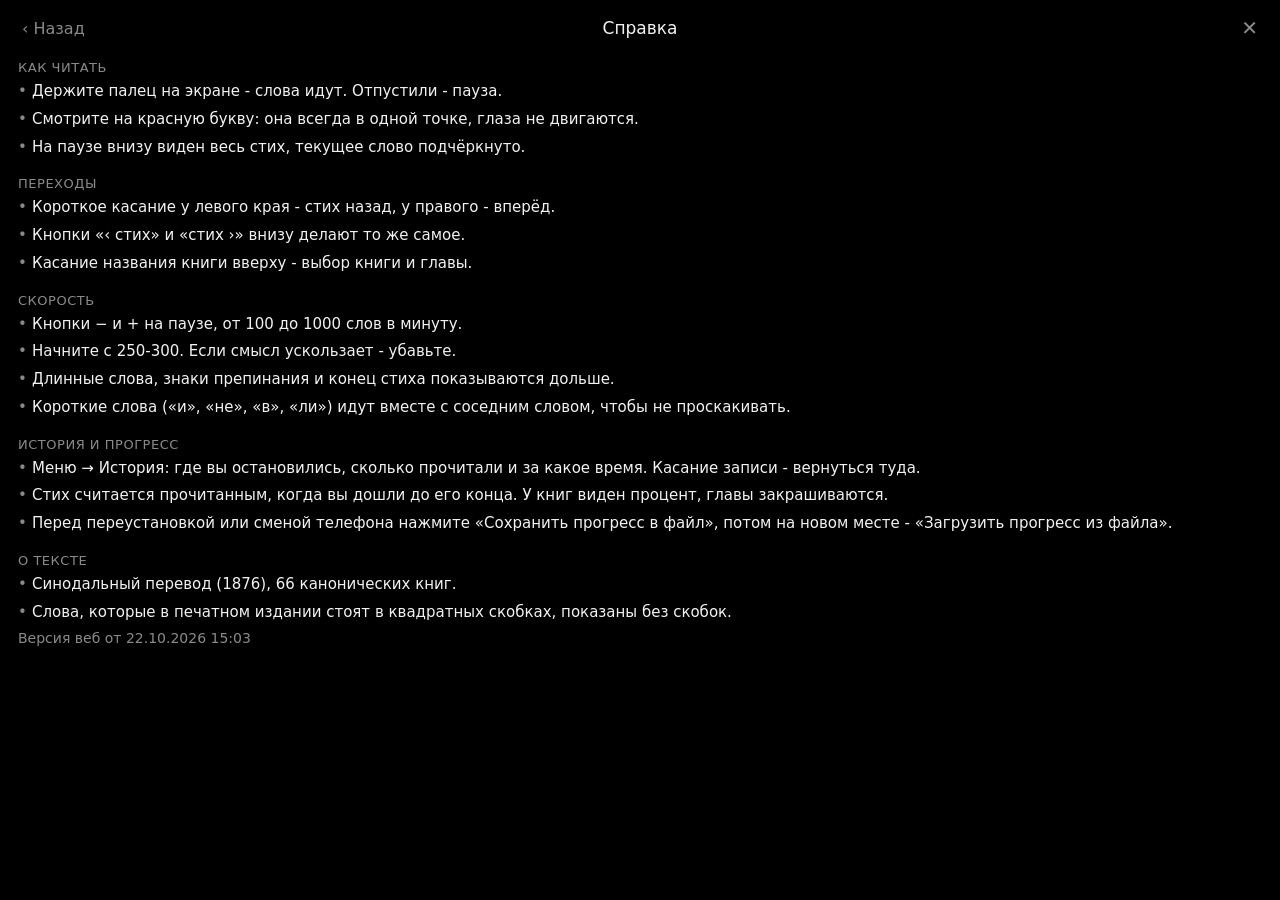
==== index.html @ 6a8bfce0 "Веб-версия от 22.10.2026 15:03 Co-Authored-By: Claude Opus 5.5 <noreply@anthropic.com>" ====
<!doctype html>
<html lang="ru">
<head>
<meta charset="utf-8">
<meta name="viewport" content="width=device-width, initial-scale=1, viewport-fit=cover, user-scalable=no">
<meta name="theme-color" content="#000000">
<meta name="mobile-web-app-capable" content="yes">
<meta name="apple-mobile-web-app-capable" content="yes">
<meta name="apple-mobile-web-app-status-bar-style" content="black">
<meta name="apple-mobile-web-app-title" content="Библия">
<title>Библия: скорочтение</title>
<link rel="manifest" href="manifest.webmanifest">
<link rel="icon" href="icons/icon-192.png">
<link rel="apple-touch-icon" href="icons/icon-180.png">
<link rel="stylesheet" href="style.css">
</head>
<body>
<main id="reader">
  <header id="top">
    <button id="ref" class="ui" type="button"></button>
    <div id="progress"><div id="bar"></div></div>
  </header>

  <section id="stage">
    <div class="guide"></div>
    <div id="word"><span id="wl"></span><span id="wp"></span><span id="wr"></span></div>
    <div class="guide"></div>
  </section>

  <p id="context"></p>
  <p id="hint">Держите палец на экране - слова побегут.<br>Отпустите - пауза.<br>Касание у левого или правого края - стих назад или вперёд.</p>
  <div id="flash"></div>
  <p id="install" hidden>Чтобы установить: «Поделиться» → «На экран Домой». Так приложение работает без интернета и не теряет прогресс.</p>
  <div id="update" class="ui" hidden>
    <p id="update-text"></p>
    <div id="update-buttons">
      <button id="update-go" type="button"></button>
      <button id="update-later" type="button"></button>
    </div>
  </div>

  <footer id="controls" class="ui">
    <button id="prev" type="button" aria-label="Предыдущий стих">‹ стих</button>
    <div id="speed">
      <button id="slower" type="button" aria-label="Медленнее">−</button>
      <span><b id="wpm"></b> сл/мин</span>
      <button id="faster" type="button" aria-label="Быстрее">+</button>
    </div>
    <button id="next" type="button" aria-label="Следующий стих">стих ›</button>
  </footer>
</main>

<div id="menu" class="ui" hidden>
  <div id="menu-head">
    <div id="menu-left">
      <button id="menu-back" type="button" hidden>‹ Книги</button>
      <button id="menu-help" type="button" aria-label="Справка">?</button>
    </div>
    <h2 id="menu-title"></h2>
    <button id="menu-close" type="button" aria-label="Закрыть">✕</button>
  </div>
  <div id="tabs">
    <button type="button" data-tab="nt">Новый Завет</button>
    <button type="button" data-tab="ot">Ветхий Завет</button>
    <button type="button" data-tab="hist">История</button>
  </div>
  <div id="menu-list"></div>
  <input id="import-file" type="file" hidden>
</div>

<script src="bible.js"></script>
<script src="version.js"></script>
<script src="app.js"></script>
</body>
</html>
---- style.css ----
:root {
  --bg: #000;
  --fg: #f2f2f2;
  --dim: #8a8a8a;
  --faint: #2a2a2a;
  --accent: #ff453a;
  --read: #17301f;
  --read-fg: #9fd3aa;
  --fs: 44px;
}

* { box-sizing: border-box; margin: 0; }

html, body {
  height: 100%;
  background: var(--bg);
  color: var(--fg);
  font-family: Roboto, "Segoe UI", system-ui, sans-serif;
  overflow: hidden;
  -webkit-user-select: none;
  user-select: none;
  -webkit-touch-callout: none;
  -webkit-tap-highlight-color: transparent;
}

button {
  font: inherit;
  color: inherit;
  background: none;
  border: 0;
  cursor: pointer;
}

/* --- экран чтения --- */

#reader {
  position: fixed;
  inset: 0;
  display: flex;
  flex-direction: column;
  touch-action: none;
  padding: env(safe-area-inset-top) 16px env(safe-area-inset-bottom);
}

#top {
  padding-top: 14px;
  transition: opacity .25s;
}

#ref {
  display: block;
  margin: 0 auto;
  padding: 6px 12px;
  color: var(--dim);
  font-size: 15px;
  letter-spacing: .02em;
}

#progress {
  height: 2px;
  margin-top: 6px;
  background: var(--faint);
}

#bar {
  height: 100%;
  width: 0;
  background: var(--dim);
}

#stage {
  flex: 1;
  display: flex;
  flex-direction: column;
  justify-content: center;
  gap: 14px;
  min-height: 0;
}

.guide {
  position: relative;
  height: 1px;
  background: var(--faint);
}

.guide::after {
  content: "";
  position: absolute;
  left: 50%;
  width: 2px;
  height: 10px;
  margin-left: -1px;
  background: var(--faint);
}

.guide:first-child::after { top: 0; }
.guide:last-child::after { bottom: 0; }

#word {
  display: grid;
  grid-template-columns: 1fr auto 1fr;
  align-items: center;
  /* высота постоянная: уменьшенные длинные слова не сдвигают строку */
  height: var(--line, 60px);
  font-size: var(--fs);
  line-height: 1.2;
  white-space: pre;
  font-weight: 400;
}

#wl { text-align: right; }
#wp { color: var(--accent); }
#wr { text-align: left; }

#word.heading {
  color: var(--dim);
  font-size: min(var(--fs), 30px);
}

#word.heading #wp { color: inherit; }

#context {
  min-height: 7.5em;
  max-height: 30vh;
  overflow: hidden;
  color: var(--dim);
  font-size: 16px;
  line-height: 1.5;
  transition: opacity .25s;
}

#context sup {
  margin-right: .3em;
  font-size: .7em;
}

#context mark {
  background: none;
  color: var(--fg);
  border-bottom: 1px solid var(--accent);
}

#hint {
  position: absolute;
  left: 16px;
  right: 16px;
  bottom: calc(110px + env(safe-area-inset-bottom));
  text-align: center;
  color: var(--dim);
  font-size: 15px;
  line-height: 1.5;
}

/* подсказка об установке на iPhone (только в Safari, не с экрана Домой) */
#install {
  margin-top: 8px;
  padding: 10px 12px;
  border: 1px solid var(--faint);
  border-radius: 10px;
  color: var(--dim);
  font-size: 13px;
  line-height: 1.4;
  text-align: center;
  transition: opacity .25s;
}

#install[hidden] { display: none; }
body.playing #install { opacity: 0; }

/* предложение обновить Android-приложение (APK не из магазина) */
#update {
  margin-top: 8px;
  padding: 10px 12px;
  border: 1px solid var(--faint);
  border-radius: 10px;
  color: var(--dim);
  font-size: 13px;
  line-height: 1.4;
  text-align: center;
}

#update[hidden],
body.playing #update { display: none; }
#update-text b { color: var(--fg); font-weight: 400; }

#update-buttons {
  display: flex;
  justify-content: center;
  gap: 8px;
  margin-top: 8px;
}

#update-buttons button {
  padding: 6px 14px;
  border-radius: 8px;
  border: 1px solid var(--faint);
}

#update-go { color: var(--fg); }
#update-buttons[hidden] { display: none; }

/* подсветка края при переходе по стиху */
#flash {
  position: absolute;
  top: 0;
  bottom: 0;
  width: 20%;
  opacity: 0;
  pointer-events: none;
}

#flash.left { left: 0; background: linear-gradient(to right, rgba(255, 255, 255, .12), transparent); }
#flash.right { right: 0; background: linear-gradient(to left, rgba(255, 255, 255, .12), transparent); }
#flash.on { animation: flash .35s ease-out; }

@keyframes flash {
  from { opacity: 1; }
  to { opacity: 0; }
}

#controls {
  display: flex;
  align-items: center;
  justify-content: space-between;
  gap: 8px;
  padding: 12px 0 18px;
  transition: opacity .25s;
}

#controls button {
  min-width: 48px;
  min-height: 48px;
  padding: 0 10px;
  color: var(--dim);
  font-size: 16px;
  border-radius: 24px;
}

#controls button:active { background: var(--faint); }

#speed {
  display: flex;
  align-items: center;
  gap: 4px;
  color: var(--dim);
  font-size: 14px;
}

#speed b {
  color: var(--fg);
  font-weight: 500;
  font-size: 18px;
}

#speed button {
  font-size: 26px;
  line-height: 1;
}

body.playing #top,
body.playing #context,
body.playing #controls { opacity: 0; }

body.playing #hint,
body.started #hint,
body.has-context #hint,
body.has-update #hint { display: none; }

/* --- меню книг и глав --- */

#menu {
  position: fixed;
  inset: 0;
  display: flex;
  flex-direction: column;
  background: var(--bg);
  padding: env(safe-area-inset-top) 16px env(safe-area-inset-bottom);
  touch-action: pan-y;
}

#menu[hidden] { display: none; }

#menu-head {
  display: grid;
  grid-template-columns: 90px 1fr 90px;
  align-items: center;
  min-height: 56px;
}

#menu-head h2 {
  text-align: center;
  font-size: 17px;
  font-weight: 500;
}

#menu-back, #menu-close {
  min-height: 48px;
  color: var(--dim);
  font-size: 16px;
}

#menu-back { text-align: left; }
#menu-back[hidden], #menu-help[hidden] { display: none; }

#menu-help {
  width: 36px;
  height: 36px;
  border: 1px solid var(--faint);
  border-radius: 50%;
  color: var(--dim);
  font-size: 17px;
}

/* справка */
.help h3 {
  margin: 18px 2px 6px;
  color: var(--dim);
  font-size: 13px;
  font-weight: 500;
  text-transform: uppercase;
  letter-spacing: .04em;
}

.help h3:first-child { margin-top: 4px; }

.help ul {
  padding: 0;
  list-style: none;
}

.help li {
  position: relative;
  padding-left: 16px;
  margin-bottom: 6px;
  font-size: 15px;
  line-height: 1.45;
}

.help li::before {
  content: "•";
  position: absolute;
  left: 2px;
  color: var(--dim);
}
#menu-close { text-align: right; font-size: 20px; }

#tabs {
  display: flex;
  gap: 8px;
  margin-bottom: 12px;
}

#tabs[hidden] { display: none; }

#tabs button {
  flex: 1;
  min-height: 44px;
  border-radius: 22px;
  color: var(--dim);
  border: 1px solid var(--faint);
}

#tabs button.on {
  color: var(--fg);
  border-color: var(--dim);
}

#menu-list {
  flex: 1;
  overflow-y: auto;
  padding-bottom: 24px;
}

.books {
  display: grid;
  grid-template-columns: 1fr 1fr;
  gap: 6px;
}

.books button {
  min-height: 48px;
  padding: 8px 12px;
  text-align: left;
  border-radius: 10px;
  background: #111;
  font-size: 15px;
}

.chapters {
  display: grid;
  grid-template-columns: repeat(auto-fill, minmax(56px, 1fr));
  gap: 6px;
}

.chapters button {
  min-height: 52px;
  border-radius: 10px;
  background: #111;
  font-size: 17px;
}

.books button.cur,
.chapters button.cur {
  outline: 1px solid var(--accent);
}

/* заливка по доле прочитанного */
.books button,
.chapters button {
  --done: 0%;
  background: linear-gradient(to right, var(--read) var(--done), #111 var(--done));
}

.books button.done,
.chapters button.done { color: var(--read-fg); }

.books button {
  display: flex;
  align-items: center;
  justify-content: space-between;
  gap: 6px;
}

.books small {
  color: var(--dim);
  font-size: 12px;
}

.summary {
  margin: 4px 2px 12px;
  color: var(--dim);
  font-size: 14px;
  line-height: 1.4;
}

/* история и статистика */
.stats {
  display: grid;
  grid-template-columns: 1fr 1fr;
  gap: 6px;
  margin-bottom: 8px;
}

.stat {
  padding: 10px 12px;
  border-radius: 10px;
  background: #111;
}

.stat b {
  display: block;
  font-size: 20px;
  font-weight: 500;
}

.stat span {
  color: var(--dim);
  font-size: 12px;
}

.history h3 {
  margin: 16px 2px 6px;
  color: var(--dim);
  font-size: 13px;
  font-weight: 500;
  text-transform: uppercase;
  letter-spacing: .04em;
}

.history button,
.tools button {
  display: block;
  width: 100%;
  min-height: 52px;
  margin-bottom: 6px;
  padding: 8px 12px;
  border-radius: 10px;
  background: #111;
  text-align: left;
}

.history span {
  display: block;
  font-size: 16px;
}

.history small {
  color: var(--dim);
  font-size: 12px;
}

.tools {
  margin-top: 24px;
}

.tools button {
  text-align: center;
  color: var(--dim);
  border: 1px solid var(--faint);
  background: none;
}

#tabs button {
  padding: 0 6px;
  font-size: 14px;
  white-space: nowrap;
}
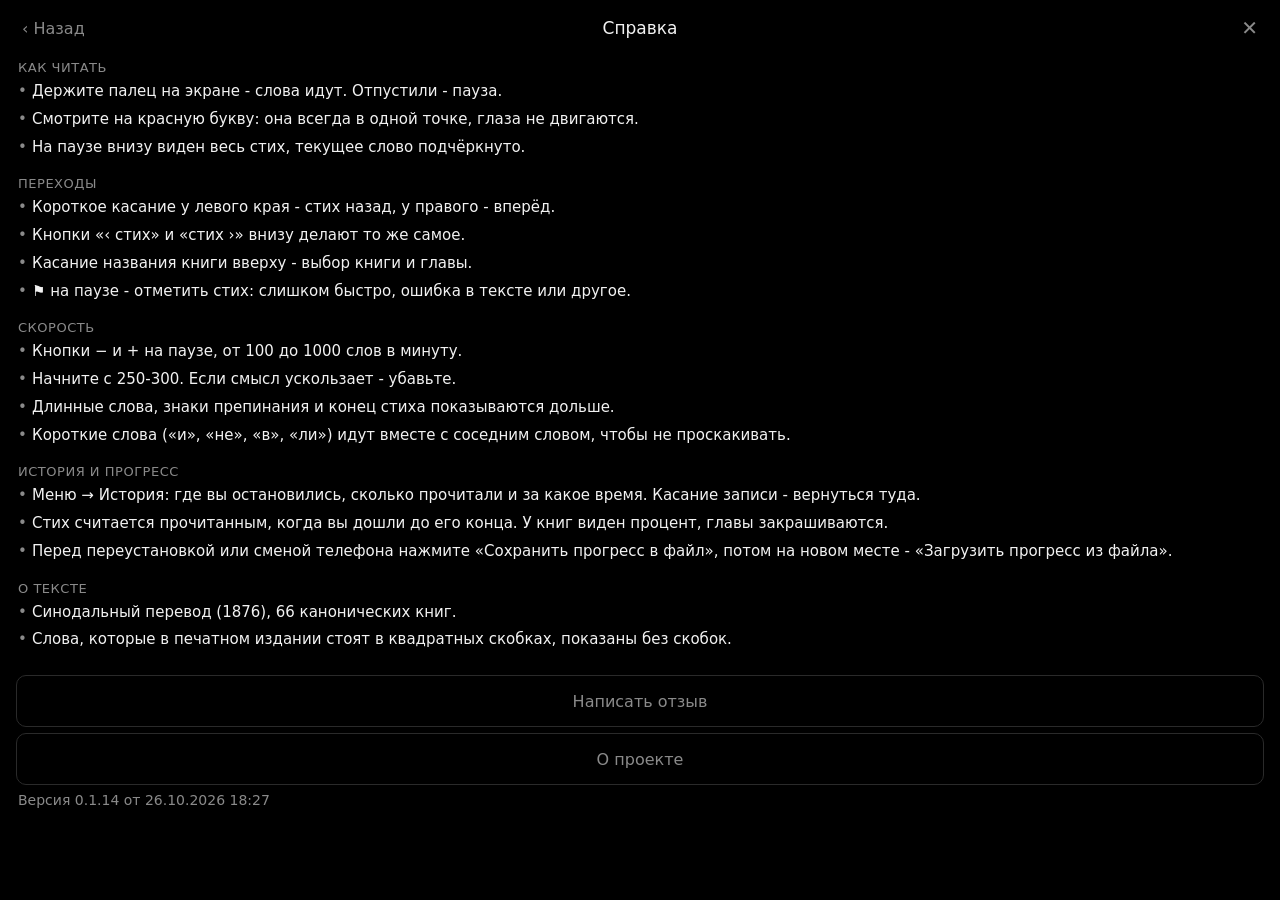
==== commit 0ce019b7: "Версия 0.1.14: Можно отметить стих (⚑ на паузе) и написать отзыв (Справка → «Написать отзыв») - сооб" ====
--- a/index.html
+++ b/index.html
@@ -18,6 +18,7 @@
 <main id="reader">
   <header id="top">
     <button id="ref" class="ui" type="button"></button>
+    <button id="flag" class="ui" type="button" aria-label="Отметить стих">&#x2691;&#xFE0E;</button>
     <div id="progress"><div id="bar"></div></div>
   </header>
 
--- a/style.css
+++ b/style.css
@@ -43,9 +43,23 @@
 }
 
 #top {
+  position: relative;
   padding-top: 14px;
   transition: opacity .25s;
 }
+
+/* отметить стих (на паузе) */
+#flag {
+  position: absolute;
+  top: 8px;
+  right: -8px;
+  width: 44px;
+  height: 44px;
+  color: var(--dim);
+  font-size: 18px;
+}
+
+#flag[hidden] { display: none; }
 
 #ref {
   display: block;
@@ -505,3 +519,98 @@
   font-size: 14px;
   white-space: nowrap;
 }
+
+/* отзыв и отметка стиха */
+.form textarea,
+.form input {
+  display: block;
+  width: 100%;
+  margin-bottom: 10px;
+  padding: 12px;
+  border: 1px solid var(--faint);
+  border-radius: 10px;
+  background: #111;
+  color: var(--fg);
+  font: inherit;
+  font-size: 16px;
+  line-height: 1.4;
+  resize: vertical;
+  -webkit-user-select: text;
+  user-select: text;
+}
+
+.form textarea::placeholder,
+.form input::placeholder { color: var(--dim); }
+
+.form textarea:focus,
+.form input:focus { outline: none; border-color: var(--dim); }
+
+.form .row {
+  display: flex;
+  gap: 8px;
+}
+
+.form .row button,
+.form > button {
+  flex: 1;
+  width: 100%;
+  min-height: 48px;
+  border-radius: 10px;
+  border: 1px solid var(--faint);
+  color: var(--dim);
+}
+
+.form button.primary {
+  border-color: var(--accent);
+  color: var(--fg);
+}
+
+.form button:disabled { opacity: .4; }
+
+.flag-ref {
+  margin: 4px 2px 6px;
+  color: var(--fg);
+  font-size: 17px;
+}
+
+.flag-verse {
+  margin: 0 2px 16px;
+  color: var(--dim);
+  font-size: 15px;
+  line-height: 1.45;
+}
+
+.flag-verse sup {
+  margin-right: .3em;
+  font-size: .7em;
+}
+
+.flag-verse mark {
+  background: none;
+  color: var(--fg);
+  text-decoration: underline var(--accent);
+  text-underline-offset: 3px;
+}
+
+.reasons {
+  display: grid;
+  gap: 6px;
+  margin-bottom: 10px;
+}
+
+.reasons button {
+  min-height: 48px;
+  padding: 8px 12px;
+  border-radius: 10px;
+  background: #111;
+  text-align: left;
+}
+
+.reasons button.on { outline: 1px solid var(--accent); }
+
+.sent {
+  margin: 24px 2px;
+  color: var(--fg);
+  font-size: 17px;
+  text-align: center;
+}
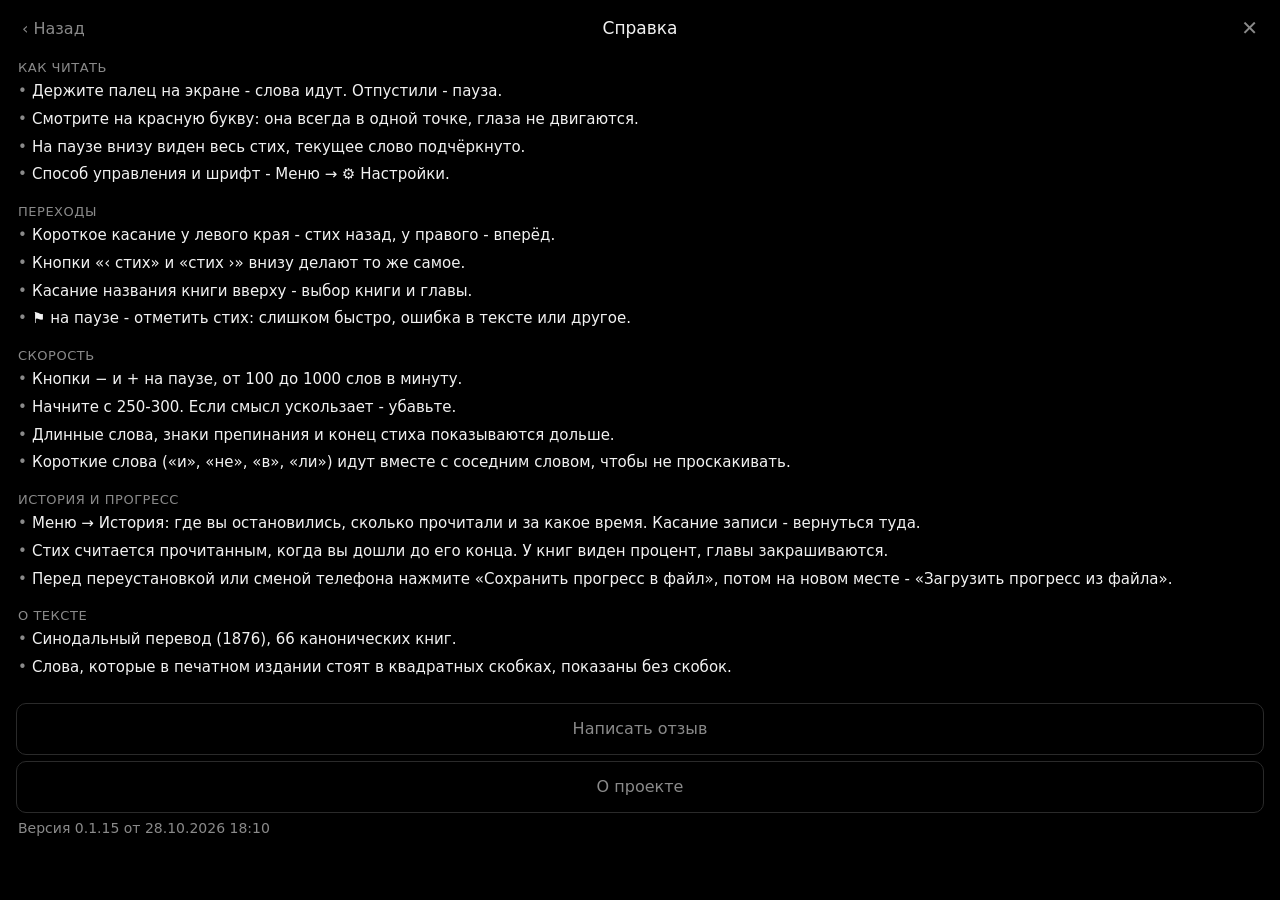
==== commit df8fc9ab: "Версия 0.1.15: Настройки (Меню → ⚙): способ управления - держать палец, касание «старт и стоп» или «" ====
--- a/index.html
+++ b/index.html
@@ -56,6 +56,7 @@
     <div id="menu-left">
       <button id="menu-back" type="button" hidden>‹ Книги</button>
       <button id="menu-help" type="button" aria-label="Справка">?</button>
+      <button id="menu-settings" type="button" aria-label="Настройки">&#x2699;&#xFE0E;</button>
     </div>
     <h2 id="menu-title"></h2>
     <button id="menu-close" type="button" aria-label="Закрыть">✕</button>
--- a/style.css
+++ b/style.css
@@ -1,3 +1,28 @@
+/* шрифты на выбор (Настройки → Шрифт), лицензия OFL - fonts/OFL-*.txt; «Обычный» - системный */
+@font-face {
+  font-family: "Roboto Condensed";
+  src: url(fonts/roboto-condensed-cyrillic.woff2) format("woff2");
+  unicode-range: U+0301, U+0400-045F, U+0490-0491, U+04B0-04B1, U+2116;
+}
+
+@font-face {
+  font-family: "Roboto Condensed";
+  src: url(fonts/roboto-condensed-latin.woff2) format("woff2");
+  unicode-range: U+0000-00FF, U+2000-206F;
+}
+
+@font-face {
+  font-family: Literata;
+  src: url(fonts/literata-cyrillic.woff2) format("woff2");
+  unicode-range: U+0301, U+0400-045F, U+0490-0491, U+04B0-04B1, U+2116;
+}
+
+@font-face {
+  font-family: Literata;
+  src: url(fonts/literata-latin.woff2) format("woff2");
+  unicode-range: U+0000-00FF, U+2000-206F;
+}
+
 :root {
   --bg: #000;
   --fg: #f2f2f2;
@@ -120,6 +145,7 @@
   line-height: 1.2;
   white-space: pre;
   font-weight: 400;
+  font-family: var(--read-font, inherit);
 }
 
 #wl { text-align: right; }
@@ -140,6 +166,7 @@
   color: var(--dim);
   font-size: 16px;
   line-height: 1.5;
+  font-family: var(--read-font, inherit);
   transition: opacity .25s;
 }
 
@@ -314,9 +341,15 @@
 }
 
 #menu-back { text-align: left; }
-#menu-back[hidden], #menu-help[hidden] { display: none; }
-
-#menu-help {
+#menu-back[hidden], #menu-help[hidden], #menu-settings[hidden] { display: none; }
+
+#menu-left {
+  display: flex;
+  align-items: center;
+  gap: 8px;
+}
+
+#menu-help, #menu-settings {
   width: 36px;
   height: 36px;
   border: 1px solid var(--faint);
@@ -608,6 +641,41 @@
 
 .reasons button.on { outline: 1px solid var(--accent); }
 
+/* настройки: управление и шрифт */
+.choices {
+  display: grid;
+  gap: 6px;
+}
+
+.choices button {
+  min-height: 52px;
+  padding: 10px 12px;
+  border-radius: 10px;
+  background: #111;
+  text-align: left;
+}
+
+.choices button.on { outline: 1px solid var(--accent); }
+
+.choices small {
+  display: block;
+  margin-top: 3px;
+  color: var(--dim);
+  font-size: 13px;
+  line-height: 1.4;
+}
+
+.font-sample {
+  display: block;
+  font-size: 30px;
+  line-height: 1.25;
+}
+
+.font-sample i {
+  font-style: normal;
+  color: var(--accent);
+}
+
 .sent {
   margin: 24px 2px;
   color: var(--fg);
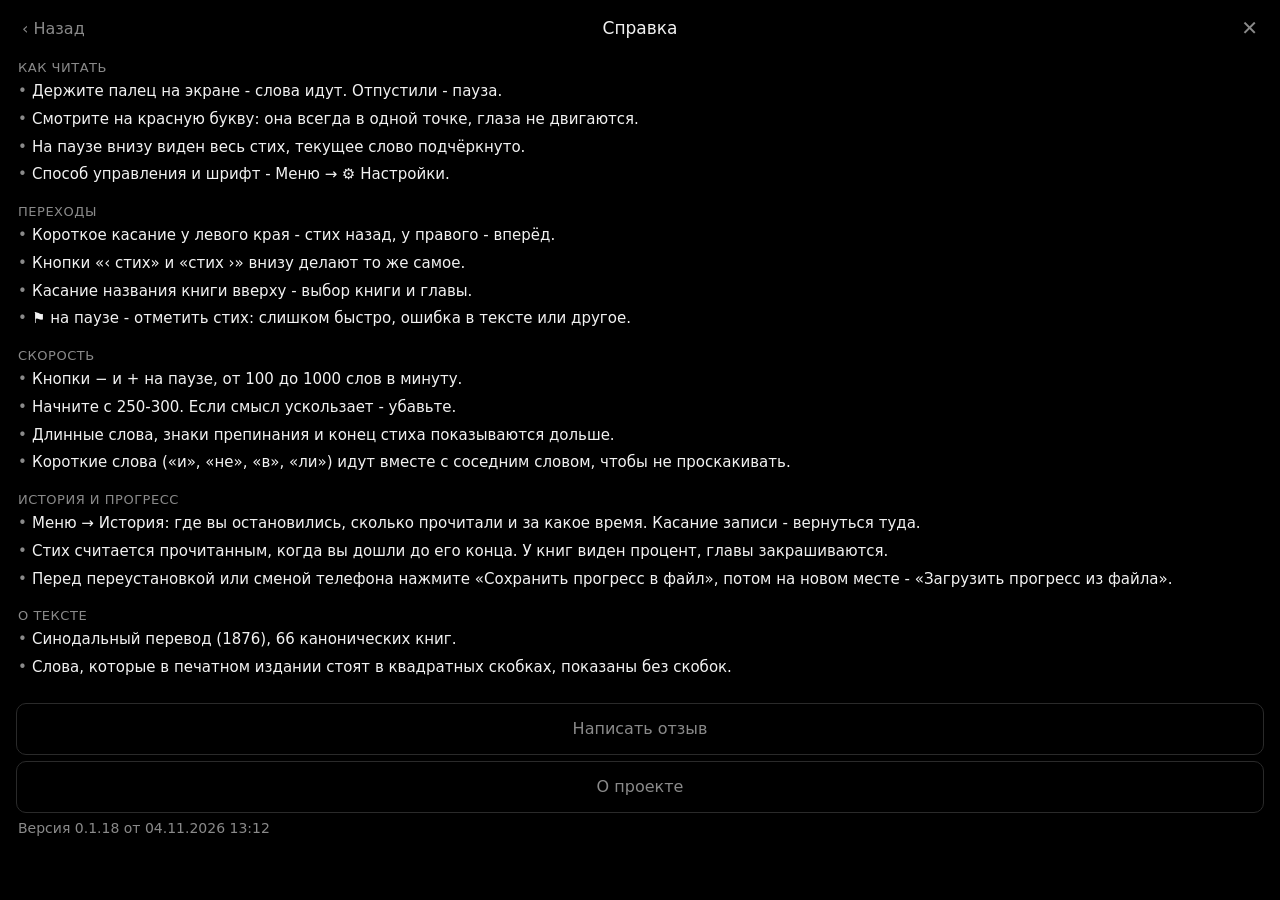
==== commit c7b18f45: "Версия 0.1.18: Новый показ - стихом: стих целиком, сам сменяется или листается касанием у края. Длин" ====
--- a/index.html
+++ b/index.html
@@ -1,77 +1,78 @@
-<!doctype html>
-<html lang="ru">
-<head>
-<meta charset="utf-8">
-<meta name="viewport" content="width=device-width, initial-scale=1, viewport-fit=cover, user-scalable=no">
-<meta name="theme-color" content="#000000">
-<meta name="mobile-web-app-capable" content="yes">
-<meta name="apple-mobile-web-app-capable" content="yes">
-<meta name="apple-mobile-web-app-status-bar-style" content="black">
-<meta name="apple-mobile-web-app-title" content="Библия">
-<title>Библия: скорочтение</title>
-<link rel="manifest" href="manifest.webmanifest">
-<link rel="icon" href="icons/icon-192.png">
-<link rel="apple-touch-icon" href="icons/icon-180.png">
-<link rel="stylesheet" href="style.css">
-</head>
-<body>
-<main id="reader">
-  <header id="top">
-    <button id="ref" class="ui" type="button"></button>
-    <button id="flag" class="ui" type="button" aria-label="Отметить стих">&#x2691;&#xFE0E;</button>
-    <div id="progress"><div id="bar"></div></div>
-  </header>
-
-  <section id="stage">
-    <div class="guide"></div>
-    <div id="word"><span id="wl"></span><span id="wp"></span><span id="wr"></span></div>
-    <div class="guide"></div>
-  </section>
-
-  <p id="context"></p>
-  <p id="hint">Держите палец на экране - слова побегут.<br>Отпустите - пауза.<br>Касание у левого или правого края - стих назад или вперёд.</p>
-  <div id="flash"></div>
-  <p id="install" hidden>Чтобы установить: «Поделиться» → «На экран Домой». Так приложение работает без интернета и не теряет прогресс.</p>
-  <div id="update" class="ui" hidden>
-    <p id="update-text"></p>
-    <div id="update-buttons">
-      <button id="update-go" type="button"></button>
-      <button id="update-later" type="button"></button>
-    </div>
-  </div>
-
-  <footer id="controls" class="ui">
-    <button id="prev" type="button" aria-label="Предыдущий стих">‹ стих</button>
-    <div id="speed">
-      <button id="slower" type="button" aria-label="Медленнее">−</button>
-      <span><b id="wpm"></b> сл/мин</span>
-      <button id="faster" type="button" aria-label="Быстрее">+</button>
-    </div>
-    <button id="next" type="button" aria-label="Следующий стих">стих ›</button>
-  </footer>
-</main>
-
-<div id="menu" class="ui" hidden>
-  <div id="menu-head">
-    <div id="menu-left">
-      <button id="menu-back" type="button" hidden>‹ Книги</button>
-      <button id="menu-help" type="button" aria-label="Справка">?</button>
-      <button id="menu-settings" type="button" aria-label="Настройки">&#x2699;&#xFE0E;</button>
-    </div>
-    <h2 id="menu-title"></h2>
-    <button id="menu-close" type="button" aria-label="Закрыть">✕</button>
-  </div>
-  <div id="tabs">
-    <button type="button" data-tab="nt">Новый Завет</button>
-    <button type="button" data-tab="ot">Ветхий Завет</button>
-    <button type="button" data-tab="hist">История</button>
-  </div>
-  <div id="menu-list"></div>
-  <input id="import-file" type="file" hidden>
-</div>
-
-<script src="bible.js"></script>
-<script src="version.js"></script>
-<script src="app.js"></script>
-</body>
-</html>
+<!doctype html>
+<html lang="ru">
+<head>
+<meta charset="utf-8">
+<meta name="viewport" content="width=device-width, initial-scale=1, viewport-fit=cover, user-scalable=no">
+<meta name="theme-color" content="#000000">
+<meta name="mobile-web-app-capable" content="yes">
+<meta name="apple-mobile-web-app-capable" content="yes">
+<meta name="apple-mobile-web-app-status-bar-style" content="black">
+<meta name="apple-mobile-web-app-title" content="Библия">
+<title>Библия: скорочтение</title>
+<link rel="manifest" href="manifest.webmanifest">
+<link rel="icon" href="icons/icon-192.png">
+<link rel="apple-touch-icon" href="icons/icon-180.png">
+<link rel="stylesheet" href="style.css">
+</head>
+<body>
+<main id="reader">
+  <header id="top">
+    <button id="ref" class="ui" type="button"></button>
+    <button id="flag" class="ui" type="button" aria-label="Отметить стих">&#x2691;&#xFE0E;</button>
+    <div id="progress"><div id="bar"></div></div>
+  </header>
+
+  <section id="stage">
+    <div class="guide"></div>
+    <div id="word"><span id="wl"></span><span id="wp"></span><span id="wr"></span></div>
+    <div class="guide"></div>
+    <div id="verse"><div id="vt"></div></div>
+  </section>
+
+  <p id="context"></p>
+  <p id="hint">Держите палец на экране - слова побегут.<br>Отпустите - пауза.<br>Касание у левого или правого края - стих назад или вперёд.</p>
+  <div id="flash"></div>
+  <p id="install" hidden>Чтобы установить: «Поделиться» → «На экран Домой». Так приложение работает без интернета и не теряет прогресс.</p>
+  <div id="update" class="ui" hidden>
+    <p id="update-text"></p>
+    <div id="update-buttons">
+      <button id="update-go" type="button"></button>
+      <button id="update-later" type="button"></button>
+    </div>
+  </div>
+
+  <footer id="controls" class="ui">
+    <button id="prev" type="button" aria-label="Предыдущий стих">‹ стих</button>
+    <div id="speed">
+      <button id="slower" type="button" aria-label="Медленнее">−</button>
+      <span><b id="wpm"></b> сл/мин</span>
+      <button id="faster" type="button" aria-label="Быстрее">+</button>
+    </div>
+    <button id="next" type="button" aria-label="Следующий стих">стих ›</button>
+  </footer>
+</main>
+
+<div id="menu" class="ui" hidden>
+  <div id="menu-head">
+    <div id="menu-left">
+      <button id="menu-back" type="button" hidden>‹ Книги</button>
+      <button id="menu-help" type="button" aria-label="Справка">?</button>
+      <button id="menu-settings" type="button" aria-label="Настройки">&#x2699;&#xFE0E;</button>
+    </div>
+    <h2 id="menu-title"></h2>
+    <button id="menu-close" type="button" aria-label="Закрыть">✕</button>
+  </div>
+  <div id="tabs">
+    <button type="button" data-tab="nt">Новый Завет</button>
+    <button type="button" data-tab="ot">Ветхий Завет</button>
+    <button type="button" data-tab="hist">История</button>
+  </div>
+  <div id="menu-list"></div>
+  <input id="import-file" type="file" hidden>
+</div>
+
+<script src="bible.js"></script>
+<script src="version.js"></script>
+<script src="app.js"></script>
+</body>
+</html>
--- a/style.css
+++ b/style.css
@@ -1,684 +1,764 @@
-/* шрифты на выбор (Настройки → Шрифт), лицензия OFL - fonts/OFL-*.txt; «Обычный» - системный */
-@font-face {
-  font-family: "Roboto Condensed";
-  src: url(fonts/roboto-condensed-cyrillic.woff2) format("woff2");
-  unicode-range: U+0301, U+0400-045F, U+0490-0491, U+04B0-04B1, U+2116;
-}
-
-@font-face {
-  font-family: "Roboto Condensed";
-  src: url(fonts/roboto-condensed-latin.woff2) format("woff2");
-  unicode-range: U+0000-00FF, U+2000-206F;
-}
-
-@font-face {
-  font-family: Literata;
-  src: url(fonts/literata-cyrillic.woff2) format("woff2");
-  unicode-range: U+0301, U+0400-045F, U+0490-0491, U+04B0-04B1, U+2116;
-}
-
-@font-face {
-  font-family: Literata;
-  src: url(fonts/literata-latin.woff2) format("woff2");
-  unicode-range: U+0000-00FF, U+2000-206F;
-}
-
-:root {
-  --bg: #000;
-  --fg: #f2f2f2;
-  --dim: #8a8a8a;
-  --faint: #2a2a2a;
-  --accent: #ff453a;
-  --read: #17301f;
-  --read-fg: #9fd3aa;
-  --fs: 44px;
-}
-
-* { box-sizing: border-box; margin: 0; }
-
-html, body {
-  height: 100%;
-  background: var(--bg);
-  color: var(--fg);
-  font-family: Roboto, "Segoe UI", system-ui, sans-serif;
-  overflow: hidden;
-  -webkit-user-select: none;
-  user-select: none;
-  -webkit-touch-callout: none;
-  -webkit-tap-highlight-color: transparent;
-}
-
-button {
-  font: inherit;
-  color: inherit;
-  background: none;
-  border: 0;
-  cursor: pointer;
-}
-
-/* --- экран чтения --- */
-
-#reader {
-  position: fixed;
-  inset: 0;
-  display: flex;
-  flex-direction: column;
-  touch-action: none;
-  padding: env(safe-area-inset-top) 16px env(safe-area-inset-bottom);
-}
-
-#top {
-  position: relative;
-  padding-top: 14px;
-  transition: opacity .25s;
-}
-
-/* отметить стих (на паузе) */
-#flag {
-  position: absolute;
-  top: 8px;
-  right: -8px;
-  width: 44px;
-  height: 44px;
-  color: var(--dim);
-  font-size: 18px;
-}
-
-#flag[hidden] { display: none; }
-
-#ref {
-  display: block;
-  margin: 0 auto;
-  padding: 6px 12px;
-  color: var(--dim);
-  font-size: 15px;
-  letter-spacing: .02em;
-}
-
-#progress {
-  height: 2px;
-  margin-top: 6px;
-  background: var(--faint);
-}
-
-#bar {
-  height: 100%;
-  width: 0;
-  background: var(--dim);
-}
-
-#stage {
-  flex: 1;
-  display: flex;
-  flex-direction: column;
-  justify-content: center;
-  gap: 14px;
-  min-height: 0;
-}
-
-.guide {
-  position: relative;
-  height: 1px;
-  background: var(--faint);
-}
-
-.guide::after {
-  content: "";
-  position: absolute;
-  left: 50%;
-  width: 2px;
-  height: 10px;
-  margin-left: -1px;
-  background: var(--faint);
-}
-
-.guide:first-child::after { top: 0; }
-.guide:last-child::after { bottom: 0; }
-
-#word {
-  display: grid;
-  grid-template-columns: 1fr auto 1fr;
-  align-items: center;
-  /* высота постоянная: уменьшенные длинные слова не сдвигают строку */
-  height: var(--line, 60px);
-  font-size: var(--fs);
-  line-height: 1.2;
-  white-space: pre;
-  font-weight: 400;
-  font-family: var(--read-font, inherit);
-}
-
-#wl { text-align: right; }
-#wp { color: var(--accent); }
-#wr { text-align: left; }
-
-#word.heading {
-  color: var(--dim);
-  font-size: min(var(--fs), 30px);
-}
-
-#word.heading #wp { color: inherit; }
-
-#context {
-  min-height: 7.5em;
-  max-height: 30vh;
-  overflow: hidden;
-  color: var(--dim);
-  font-size: 16px;
-  line-height: 1.5;
-  font-family: var(--read-font, inherit);
-  transition: opacity .25s;
-}
-
-#context sup {
-  margin-right: .3em;
-  font-size: .7em;
-}
-
-#context mark {
-  background: none;
-  color: var(--fg);
-  border-bottom: 1px solid var(--accent);
-}
-
-#hint {
-  position: absolute;
-  left: 16px;
-  right: 16px;
-  bottom: calc(110px + env(safe-area-inset-bottom));
-  text-align: center;
-  color: var(--dim);
-  font-size: 15px;
-  line-height: 1.5;
-}
-
-/* подсказка об установке на iPhone (только в Safari, не с экрана Домой) */
-#install {
-  margin-top: 8px;
-  padding: 10px 12px;
-  border: 1px solid var(--faint);
-  border-radius: 10px;
-  color: var(--dim);
-  font-size: 13px;
-  line-height: 1.4;
-  text-align: center;
-  transition: opacity .25s;
-}
-
-#install[hidden] { display: none; }
-body.playing #install { opacity: 0; }
-
-/* предложение обновить Android-приложение (APK не из магазина) */
-#update {
-  margin-top: 8px;
-  padding: 10px 12px;
-  border: 1px solid var(--faint);
-  border-radius: 10px;
-  color: var(--dim);
-  font-size: 13px;
-  line-height: 1.4;
-  text-align: center;
-}
-
-#update[hidden],
-body.playing #update { display: none; }
-#update-text b { color: var(--fg); font-weight: 400; }
-
-#update-buttons {
-  display: flex;
-  justify-content: center;
-  gap: 8px;
-  margin-top: 8px;
-}
-
-#update-buttons button {
-  padding: 6px 14px;
-  border-radius: 8px;
-  border: 1px solid var(--faint);
-}
-
-#update-go { color: var(--fg); }
-#update-buttons[hidden] { display: none; }
-
-/* подсветка края при переходе по стиху */
-#flash {
-  position: absolute;
-  top: 0;
-  bottom: 0;
-  width: 20%;
-  opacity: 0;
-  pointer-events: none;
-}
-
-#flash.left { left: 0; background: linear-gradient(to right, rgba(255, 255, 255, .12), transparent); }
-#flash.right { right: 0; background: linear-gradient(to left, rgba(255, 255, 255, .12), transparent); }
-#flash.on { animation: flash .35s ease-out; }
-
-@keyframes flash {
-  from { opacity: 1; }
-  to { opacity: 0; }
-}
-
-#controls {
-  display: flex;
-  align-items: center;
-  justify-content: space-between;
-  gap: 8px;
-  padding: 12px 0 18px;
-  transition: opacity .25s;
-}
-
-#controls button {
-  min-width: 48px;
-  min-height: 48px;
-  padding: 0 10px;
-  color: var(--dim);
-  font-size: 16px;
-  border-radius: 24px;
-}
-
-#controls button:active { background: var(--faint); }
-
-#speed {
-  display: flex;
-  align-items: center;
-  gap: 4px;
-  color: var(--dim);
-  font-size: 14px;
-}
-
-#speed b {
-  color: var(--fg);
-  font-weight: 500;
-  font-size: 18px;
-}
-
-#speed button {
-  font-size: 26px;
-  line-height: 1;
-}
-
-body.playing #top,
-body.playing #context,
-body.playing #controls { opacity: 0; }
-
-body.playing #hint,
-body.started #hint,
-body.has-context #hint,
-body.has-update #hint { display: none; }
-
-/* --- меню книг и глав --- */
-
-#menu {
-  position: fixed;
-  inset: 0;
-  display: flex;
-  flex-direction: column;
-  background: var(--bg);
-  padding: env(safe-area-inset-top) 16px env(safe-area-inset-bottom);
-  touch-action: pan-y;
-}
-
-#menu[hidden] { display: none; }
-
-#menu-head {
-  display: grid;
-  grid-template-columns: 90px 1fr 90px;
-  align-items: center;
-  min-height: 56px;
-}
-
-#menu-head h2 {
-  text-align: center;
-  font-size: 17px;
-  font-weight: 500;
-}
-
-#menu-back, #menu-close {
-  min-height: 48px;
-  color: var(--dim);
-  font-size: 16px;
-}
-
-#menu-back { text-align: left; }
-#menu-back[hidden], #menu-help[hidden], #menu-settings[hidden] { display: none; }
-
-#menu-left {
-  display: flex;
-  align-items: center;
-  gap: 8px;
-}
-
-#menu-help, #menu-settings {
-  width: 36px;
-  height: 36px;
-  border: 1px solid var(--faint);
-  border-radius: 50%;
-  color: var(--dim);
-  font-size: 17px;
-}
-
-/* справка */
-.help h3 {
-  margin: 18px 2px 6px;
-  color: var(--dim);
-  font-size: 13px;
-  font-weight: 500;
-  text-transform: uppercase;
-  letter-spacing: .04em;
-}
-
-.help h3:first-child { margin-top: 4px; }
-
-.help ul {
-  padding: 0;
-  list-style: none;
-}
-
-.help li {
-  position: relative;
-  padding-left: 16px;
-  margin-bottom: 6px;
-  font-size: 15px;
-  line-height: 1.45;
-}
-
-.help li::before {
-  content: "•";
-  position: absolute;
-  left: 2px;
-  color: var(--dim);
-}
-#menu-close { text-align: right; font-size: 20px; }
-
-#tabs {
-  display: flex;
-  gap: 8px;
-  margin-bottom: 12px;
-}
-
-#tabs[hidden] { display: none; }
-
-#tabs button {
-  flex: 1;
-  min-height: 44px;
-  border-radius: 22px;
-  color: var(--dim);
-  border: 1px solid var(--faint);
-}
-
-#tabs button.on {
-  color: var(--fg);
-  border-color: var(--dim);
-}
-
-#menu-list {
-  flex: 1;
-  overflow-y: auto;
-  padding-bottom: 24px;
-}
-
-.books {
-  display: grid;
-  grid-template-columns: 1fr 1fr;
-  gap: 6px;
-}
-
-.books button {
-  min-height: 48px;
-  padding: 8px 12px;
-  text-align: left;
-  border-radius: 10px;
-  background: #111;
-  font-size: 15px;
-}
-
-.chapters {
-  display: grid;
-  grid-template-columns: repeat(auto-fill, minmax(56px, 1fr));
-  gap: 6px;
-}
-
-.chapters button {
-  min-height: 52px;
-  border-radius: 10px;
-  background: #111;
-  font-size: 17px;
-}
-
-.books button.cur,
-.chapters button.cur {
-  outline: 1px solid var(--accent);
-}
-
-/* заливка по доле прочитанного */
-.books button,
-.chapters button {
-  --done: 0%;
-  background: linear-gradient(to right, var(--read) var(--done), #111 var(--done));
-}
-
-.books button.done,
-.chapters button.done { color: var(--read-fg); }
-
-.books button {
-  display: flex;
-  align-items: center;
-  justify-content: space-between;
-  gap: 6px;
-}
-
-.books small {
-  color: var(--dim);
-  font-size: 12px;
-}
-
-.summary {
-  margin: 4px 2px 12px;
-  color: var(--dim);
-  font-size: 14px;
-  line-height: 1.4;
-}
-
-/* история и статистика */
-.stats {
-  display: grid;
-  grid-template-columns: 1fr 1fr;
-  gap: 6px;
-  margin-bottom: 8px;
-}
-
-.stat {
-  padding: 10px 12px;
-  border-radius: 10px;
-  background: #111;
-}
-
-.stat b {
-  display: block;
-  font-size: 20px;
-  font-weight: 500;
-}
-
-.stat span {
-  color: var(--dim);
-  font-size: 12px;
-}
-
-.history h3 {
-  margin: 16px 2px 6px;
-  color: var(--dim);
-  font-size: 13px;
-  font-weight: 500;
-  text-transform: uppercase;
-  letter-spacing: .04em;
-}
-
-.history button,
-.tools button {
-  display: block;
-  width: 100%;
-  min-height: 52px;
-  margin-bottom: 6px;
-  padding: 8px 12px;
-  border-radius: 10px;
-  background: #111;
-  text-align: left;
-}
-
-.history span {
-  display: block;
-  font-size: 16px;
-}
-
-.history small {
-  color: var(--dim);
-  font-size: 12px;
-}
-
-.tools {
-  margin-top: 24px;
-}
-
-.tools button {
-  text-align: center;
-  color: var(--dim);
-  border: 1px solid var(--faint);
-  background: none;
-}
-
-#tabs button {
-  padding: 0 6px;
-  font-size: 14px;
-  white-space: nowrap;
-}
-
-/* отзыв и отметка стиха */
-.form textarea,
-.form input {
-  display: block;
-  width: 100%;
-  margin-bottom: 10px;
-  padding: 12px;
-  border: 1px solid var(--faint);
-  border-radius: 10px;
-  background: #111;
-  color: var(--fg);
-  font: inherit;
-  font-size: 16px;
-  line-height: 1.4;
-  resize: vertical;
-  -webkit-user-select: text;
-  user-select: text;
-}
-
-.form textarea::placeholder,
-.form input::placeholder { color: var(--dim); }
-
-.form textarea:focus,
-.form input:focus { outline: none; border-color: var(--dim); }
-
-.form .row {
-  display: flex;
-  gap: 8px;
-}
-
-.form .row button,
-.form > button {
-  flex: 1;
-  width: 100%;
-  min-height: 48px;
-  border-radius: 10px;
-  border: 1px solid var(--faint);
-  color: var(--dim);
-}
-
-.form button.primary {
-  border-color: var(--accent);
-  color: var(--fg);
-}
-
-.form button:disabled { opacity: .4; }
-
-.flag-ref {
-  margin: 4px 2px 6px;
-  color: var(--fg);
-  font-size: 17px;
-}
-
-.flag-verse {
-  margin: 0 2px 16px;
-  color: var(--dim);
-  font-size: 15px;
-  line-height: 1.45;
-}
-
-.flag-verse sup {
-  margin-right: .3em;
-  font-size: .7em;
-}
-
-.flag-verse mark {
-  background: none;
-  color: var(--fg);
-  text-decoration: underline var(--accent);
-  text-underline-offset: 3px;
-}
-
-.reasons {
-  display: grid;
-  gap: 6px;
-  margin-bottom: 10px;
-}
-
-.reasons button {
-  min-height: 48px;
-  padding: 8px 12px;
-  border-radius: 10px;
-  background: #111;
-  text-align: left;
-}
-
-.reasons button.on { outline: 1px solid var(--accent); }
-
-/* настройки: управление и шрифт */
-.choices {
-  display: grid;
-  gap: 6px;
-}
-
-.choices button {
-  min-height: 52px;
-  padding: 10px 12px;
-  border-radius: 10px;
-  background: #111;
-  text-align: left;
-}
-
-.choices button.on { outline: 1px solid var(--accent); }
-
-.choices small {
-  display: block;
-  margin-top: 3px;
-  color: var(--dim);
-  font-size: 13px;
-  line-height: 1.4;
-}
-
-.font-sample {
-  display: block;
-  font-size: 30px;
-  line-height: 1.25;
-}
-
-.font-sample i {
-  font-style: normal;
-  color: var(--accent);
-}
-
-.sent {
-  margin: 24px 2px;
-  color: var(--fg);
-  font-size: 17px;
-  text-align: center;
-}
+/* шрифты на выбор (Настройки → Шрифт), лицензия OFL - fonts/OFL-*.txt; «Обычный» - системный */
+@font-face {
+  font-family: "Roboto Condensed";
+  src: url(fonts/roboto-condensed-cyrillic.woff2) format("woff2");
+  unicode-range: U+0301, U+0400-045F, U+0490-0491, U+04B0-04B1, U+2116;
+}
+
+@font-face {
+  font-family: "Roboto Condensed";
+  src: url(fonts/roboto-condensed-latin.woff2) format("woff2");
+  unicode-range: U+0000-00FF, U+2000-206F;
+}
+
+@font-face {
+  font-family: Literata;
+  src: url(fonts/literata-cyrillic.woff2) format("woff2");
+  unicode-range: U+0301, U+0400-045F, U+0490-0491, U+04B0-04B1, U+2116;
+}
+
+@font-face {
+  font-family: Literata;
+  src: url(fonts/literata-latin.woff2) format("woff2");
+  unicode-range: U+0000-00FF, U+2000-206F;
+}
+
+:root {
+  --bg: #000;
+  --fg: #f2f2f2;
+  --dim: #8a8a8a;
+  --faint: #2a2a2a;
+  --accent: #ff453a;
+  --read: #17301f;
+  --read-fg: #9fd3aa;
+  --fs: 44px;
+}
+
+* { box-sizing: border-box; margin: 0; }
+
+html, body {
+  height: 100%;
+  background: var(--bg);
+  color: var(--fg);
+  font-family: Roboto, "Segoe UI", system-ui, sans-serif;
+  overflow: hidden;
+  -webkit-user-select: none;
+  user-select: none;
+  -webkit-touch-callout: none;
+  -webkit-tap-highlight-color: transparent;
+}
+
+button {
+  font: inherit;
+  color: inherit;
+  background: none;
+  border: 0;
+  cursor: pointer;
+}
+
+/* --- экран чтения --- */
+
+#reader {
+  position: fixed;
+  inset: 0;
+  display: flex;
+  flex-direction: column;
+  touch-action: none;
+  padding: env(safe-area-inset-top) 16px env(safe-area-inset-bottom);
+}
+
+#top {
+  position: relative;
+  padding-top: 14px;
+  transition: opacity .25s;
+}
+
+/* отметить стих (на паузе) */
+#flag {
+  position: absolute;
+  top: 8px;
+  right: -8px;
+  width: 44px;
+  height: 44px;
+  color: var(--dim);
+  font-size: 18px;
+}
+
+#flag[hidden] { display: none; }
+
+#ref {
+  display: block;
+  margin: 0 auto;
+  padding: 6px 12px;
+  color: var(--dim);
+  font-size: 15px;
+  letter-spacing: .02em;
+}
+
+#progress {
+  height: 2px;
+  margin-top: 6px;
+  background: var(--faint);
+}
+
+#bar {
+  height: 100%;
+  width: 0;
+  background: var(--dim);
+}
+
+#stage {
+  flex: 1;
+  display: flex;
+  flex-direction: column;
+  justify-content: center;
+  gap: 14px;
+  min-height: 0;
+}
+
+.guide {
+  position: relative;
+  height: 1px;
+  background: var(--faint);
+}
+
+.guide::after {
+  content: "";
+  position: absolute;
+  left: 50%;
+  width: 2px;
+  height: 10px;
+  margin-left: -1px;
+  background: var(--faint);
+}
+
+.guide:first-child::after { top: 0; }
+.guide:last-child::after { bottom: 0; }
+
+#word {
+  display: grid;
+  grid-template-columns: 1fr auto 1fr;
+  align-items: center;
+  /* высота постоянная: уменьшенные длинные слова не сдвигают строку */
+  height: var(--line, 60px);
+  font-size: var(--fs);
+  line-height: 1.2;
+  white-space: pre;
+  font-weight: 400;
+  font-family: var(--read-font, inherit);
+}
+
+#wl { text-align: right; }
+#wp { color: var(--accent); }
+#wr { text-align: left; }
+
+#word.heading {
+  color: var(--dim);
+  font-size: min(var(--fs), 30px);
+}
+
+#word.heading #wp { color: inherit; }
+
+/* показ стихом (Настройки → Показ): стих целиком вместо слова; деление длинных стихов меряется по #vt */
+#verse {
+  display: none;
+  flex: 1;
+  min-height: 0;
+  overflow: hidden;
+  align-items: center;
+}
+
+body.verse-view #verse { display: flex; }
+body.verse-view #stage > :not(#verse) { display: none; }
+body.verse-view #context { display: none; }
+
+#vt {
+  width: 100%;
+  color: var(--fg);
+  font-size: 22px;
+  line-height: 1.5;
+  font-family: var(--read-font, inherit);
+  hyphens: auto;
+  -webkit-hyphens: auto;
+  overflow-wrap: break-word;
+}
+
+#vt sup {
+  margin-right: .3em;
+  color: var(--dim);
+  font-size: .6em;
+}
+
+#verse.heading #vt {
+  color: var(--dim);
+  text-align: center;
+  white-space: pre;
+  font-size: 30px;
+}
+
+#verse.heading #vt sup { display: none; }
+
+/* ручной показ: скорости нет - слова сами не идут */
+body.manual #speed { display: none; }
+
+#context {
+  min-height: 7.5em;
+  max-height: 30vh;
+  overflow: hidden;
+  color: var(--dim);
+  font-size: 16px;
+  line-height: 1.5;
+  font-family: var(--read-font, inherit);
+  transition: opacity .25s;
+}
+
+#context sup {
+  margin-right: .3em;
+  font-size: .7em;
+}
+
+#context mark {
+  background: none;
+  color: var(--fg);
+  border-bottom: 1px solid var(--accent);
+}
+
+#hint {
+  position: absolute;
+  left: 16px;
+  right: 16px;
+  bottom: calc(110px + env(safe-area-inset-bottom));
+  text-align: center;
+  color: var(--dim);
+  font-size: 15px;
+  line-height: 1.5;
+}
+
+/* подсказка об установке на iPhone (только в Safari, не с экрана Домой) */
+#install {
+  margin-top: 8px;
+  padding: 10px 12px;
+  border: 1px solid var(--faint);
+  border-radius: 10px;
+  color: var(--dim);
+  font-size: 13px;
+  line-height: 1.4;
+  text-align: center;
+  transition: opacity .25s;
+}
+
+#install[hidden] { display: none; }
+body.playing #install { opacity: 0; }
+
+/* предложение обновить Android-приложение (APK не из магазина) */
+#update {
+  margin-top: 8px;
+  padding: 10px 12px;
+  border: 1px solid var(--faint);
+  border-radius: 10px;
+  color: var(--dim);
+  font-size: 13px;
+  line-height: 1.4;
+  text-align: center;
+}
+
+#update[hidden],
+body.playing #update { display: none; }
+#update-text b { color: var(--fg); font-weight: 400; }
+
+#update-buttons {
+  display: flex;
+  justify-content: center;
+  gap: 8px;
+  margin-top: 8px;
+}
+
+#update-buttons button {
+  padding: 6px 14px;
+  border-radius: 8px;
+  border: 1px solid var(--faint);
+}
+
+#update-go { color: var(--fg); }
+#update-buttons[hidden] { display: none; }
+
+/* подсветка края при переходе по стиху */
+#flash {
+  position: absolute;
+  top: 0;
+  bottom: 0;
+  width: 20%;
+  opacity: 0;
+  pointer-events: none;
+}
+
+#flash.left { left: 0; background: linear-gradient(to right, rgba(255, 255, 255, .12), transparent); }
+#flash.right { right: 0; background: linear-gradient(to left, rgba(255, 255, 255, .12), transparent); }
+#flash.on { animation: flash .35s ease-out; }
+
+@keyframes flash {
+  from { opacity: 1; }
+  to { opacity: 0; }
+}
+
+#controls {
+  display: flex;
+  align-items: center;
+  justify-content: space-between;
+  gap: 8px;
+  padding: 12px 0 18px;
+  transition: opacity .25s;
+}
+
+#controls button {
+  min-width: 48px;
+  min-height: 48px;
+  padding: 0 10px;
+  color: var(--dim);
+  font-size: 16px;
+  border-radius: 24px;
+}
+
+#controls button:active { background: var(--faint); }
+
+#speed {
+  display: flex;
+  align-items: center;
+  gap: 4px;
+  color: var(--dim);
+  font-size: 14px;
+}
+
+#speed b {
+  color: var(--fg);
+  font-weight: 500;
+  font-size: 18px;
+}
+
+#speed button {
+  font-size: 26px;
+  line-height: 1;
+}
+
+body.playing #top,
+body.playing #context,
+body.playing #controls { opacity: 0; }
+
+body.playing #hint,
+body.started #hint,
+body.has-context #hint,
+body.has-update #hint { display: none; }
+
+/* --- меню книг и глав --- */
+
+#menu {
+  position: fixed;
+  inset: 0;
+  display: flex;
+  flex-direction: column;
+  background: var(--bg);
+  padding: env(safe-area-inset-top) 16px env(safe-area-inset-bottom);
+  touch-action: pan-y;
+}
+
+#menu[hidden] { display: none; }
+
+#menu-head {
+  display: grid;
+  grid-template-columns: 90px 1fr 90px;
+  align-items: center;
+  min-height: 56px;
+}
+
+#menu-head h2 {
+  text-align: center;
+  font-size: 17px;
+  font-weight: 500;
+}
+
+#menu-back, #menu-close {
+  min-height: 48px;
+  color: var(--dim);
+  font-size: 16px;
+}
+
+#menu-back { text-align: left; }
+#menu-back[hidden], #menu-help[hidden], #menu-settings[hidden] { display: none; }
+
+#menu-left {
+  display: flex;
+  align-items: center;
+  gap: 8px;
+}
+
+#menu-help, #menu-settings {
+  width: 36px;
+  height: 36px;
+  border: 1px solid var(--faint);
+  border-radius: 50%;
+  color: var(--dim);
+  font-size: 17px;
+}
+
+/* справка */
+.help h3 {
+  margin: 18px 2px 6px;
+  color: var(--dim);
+  font-size: 13px;
+  font-weight: 500;
+  text-transform: uppercase;
+  letter-spacing: .04em;
+}
+
+.help h3:first-child { margin-top: 4px; }
+
+.help ul {
+  padding: 0;
+  list-style: none;
+}
+
+.help li {
+  position: relative;
+  padding-left: 16px;
+  margin-bottom: 6px;
+  font-size: 15px;
+  line-height: 1.45;
+}
+
+.help li::before {
+  content: "•";
+  position: absolute;
+  left: 2px;
+  color: var(--dim);
+}
+#menu-close { text-align: right; font-size: 20px; }
+
+#tabs {
+  display: flex;
+  gap: 8px;
+  margin-bottom: 12px;
+}
+
+#tabs[hidden] { display: none; }
+
+#tabs button {
+  flex: 1;
+  min-height: 44px;
+  border-radius: 22px;
+  color: var(--dim);
+  border: 1px solid var(--faint);
+}
+
+#tabs button.on {
+  color: var(--fg);
+  border-color: var(--dim);
+}
+
+#menu-list {
+  flex: 1;
+  overflow-y: auto;
+  padding-bottom: 24px;
+}
+
+.books {
+  display: grid;
+  grid-template-columns: 1fr 1fr;
+  gap: 6px;
+}
+
+.books button {
+  min-height: 48px;
+  padding: 8px 12px;
+  text-align: left;
+  border-radius: 10px;
+  background: #111;
+  font-size: 15px;
+}
+
+.chapters {
+  display: grid;
+  grid-template-columns: repeat(auto-fill, minmax(56px, 1fr));
+  gap: 6px;
+}
+
+.chapters button {
+  min-height: 52px;
+  border-radius: 10px;
+  background: #111;
+  font-size: 17px;
+}
+
+.books button.cur,
+.chapters button.cur {
+  outline: 1px solid var(--accent);
+}
+
+/* заливка по доле прочитанного */
+.books button,
+.chapters button {
+  --done: 0%;
+  background: linear-gradient(to right, var(--read) var(--done), #111 var(--done));
+}
+
+.books button.done,
+.chapters button.done { color: var(--read-fg); }
+
+.books button {
+  display: flex;
+  align-items: center;
+  justify-content: space-between;
+  gap: 6px;
+}
+
+.books small {
+  color: var(--dim);
+  font-size: 12px;
+}
+
+.summary {
+  margin: 4px 2px 12px;
+  color: var(--dim);
+  font-size: 14px;
+  line-height: 1.4;
+}
+
+/* история и статистика */
+.stats {
+  display: grid;
+  grid-template-columns: 1fr 1fr;
+  gap: 6px;
+  margin-bottom: 8px;
+}
+
+.stat {
+  padding: 10px 12px;
+  border-radius: 10px;
+  background: #111;
+}
+
+.stat b {
+  display: block;
+  font-size: 20px;
+  font-weight: 500;
+}
+
+.stat span {
+  color: var(--dim);
+  font-size: 12px;
+}
+
+.history h3 {
+  margin: 16px 2px 6px;
+  color: var(--dim);
+  font-size: 13px;
+  font-weight: 500;
+  text-transform: uppercase;
+  letter-spacing: .04em;
+}
+
+.history button,
+.tools button {
+  display: block;
+  width: 100%;
+  min-height: 52px;
+  margin-bottom: 6px;
+  padding: 8px 12px;
+  border-radius: 10px;
+  background: #111;
+  text-align: left;
+}
+
+.history span {
+  display: block;
+  font-size: 16px;
+}
+
+.history small {
+  color: var(--dim);
+  font-size: 12px;
+}
+
+.tools {
+  margin-top: 24px;
+}
+
+.tools button {
+  text-align: center;
+  color: var(--dim);
+  border: 1px solid var(--faint);
+  background: none;
+}
+
+#tabs button {
+  padding: 0 6px;
+  font-size: 14px;
+  white-space: nowrap;
+}
+
+/* отзыв и отметка стиха */
+.form textarea,
+.form input {
+  display: block;
+  width: 100%;
+  margin-bottom: 10px;
+  padding: 12px;
+  border: 1px solid var(--faint);
+  border-radius: 10px;
+  background: #111;
+  color: var(--fg);
+  font: inherit;
+  font-size: 16px;
+  line-height: 1.4;
+  resize: vertical;
+  -webkit-user-select: text;
+  user-select: text;
+}
+
+.form textarea::placeholder,
+.form input::placeholder { color: var(--dim); }
+
+.form textarea:focus,
+.form input:focus { outline: none; border-color: var(--dim); }
+
+.form .row {
+  display: flex;
+  gap: 8px;
+}
+
+.form .row button,
+.form > button {
+  flex: 1;
+  width: 100%;
+  min-height: 48px;
+  border-radius: 10px;
+  border: 1px solid var(--faint);
+  color: var(--dim);
+}
+
+.form button.primary {
+  border-color: var(--accent);
+  color: var(--fg);
+}
+
+.form button:disabled { opacity: .4; }
+
+.attach { margin-bottom: 10px; }
+.attach input[type=file] { display: none; }
+
+.attach > button,
+.attach-preview button {
+  width: 100%;
+  min-height: 48px;
+  border-radius: 10px;
+  border: 1px solid var(--faint);
+  background: none;
+  color: var(--dim);
+  font: inherit;
+}
+
+.attach-hint {
+  margin: 6px 2px 0;
+  color: var(--dim);
+  font-size: 14px;
+  line-height: 1.35;
+}
+
+.attach-preview {
+  display: flex;
+  align-items: center;
+  gap: 12px;
+}
+
+.attach-preview[hidden] { display: none; }
+
+.attach-preview img {
+  max-width: 96px;
+  max-height: 96px;
+  border-radius: 8px;
+  border: 1px solid var(--faint);
+}
+
+.attach-preview button { flex: 1; }
+
+.flag-ref {
+  margin: 4px 2px 6px;
+  color: var(--fg);
+  font-size: 17px;
+}
+
+.flag-verse {
+  margin: 0 2px 16px;
+  color: var(--dim);
+  font-size: 15px;
+  line-height: 1.45;
+}
+
+.flag-verse sup {
+  margin-right: .3em;
+  font-size: .7em;
+}
+
+.flag-verse mark {
+  background: none;
+  color: var(--fg);
+  text-decoration: underline var(--accent);
+  text-underline-offset: 3px;
+}
+
+.reasons {
+  display: grid;
+  gap: 6px;
+  margin-bottom: 10px;
+}
+
+.reasons button {
+  min-height: 48px;
+  padding: 8px 12px;
+  border-radius: 10px;
+  background: #111;
+  text-align: left;
+}
+
+.reasons button.on { outline: 1px solid var(--accent); }
+
+/* настройки: управление и шрифт */
+.choices {
+  display: grid;
+  gap: 6px;
+}
+
+.choices button {
+  min-height: 52px;
+  padding: 10px 12px;
+  border-radius: 10px;
+  background: #111;
+  text-align: left;
+}
+
+.choices button.on { outline: 1px solid var(--accent); }
+
+.choices small {
+  display: block;
+  margin-top: 3px;
+  color: var(--dim);
+  font-size: 13px;
+  line-height: 1.4;
+}
+
+.font-sample {
+  display: block;
+  font-size: 30px;
+  line-height: 1.25;
+}
+
+.font-sample i {
+  font-style: normal;
+  color: var(--accent);
+}
+
+.sent {
+  margin: 24px 2px;
+  color: var(--fg);
+  font-size: 17px;
+  text-align: center;
+}
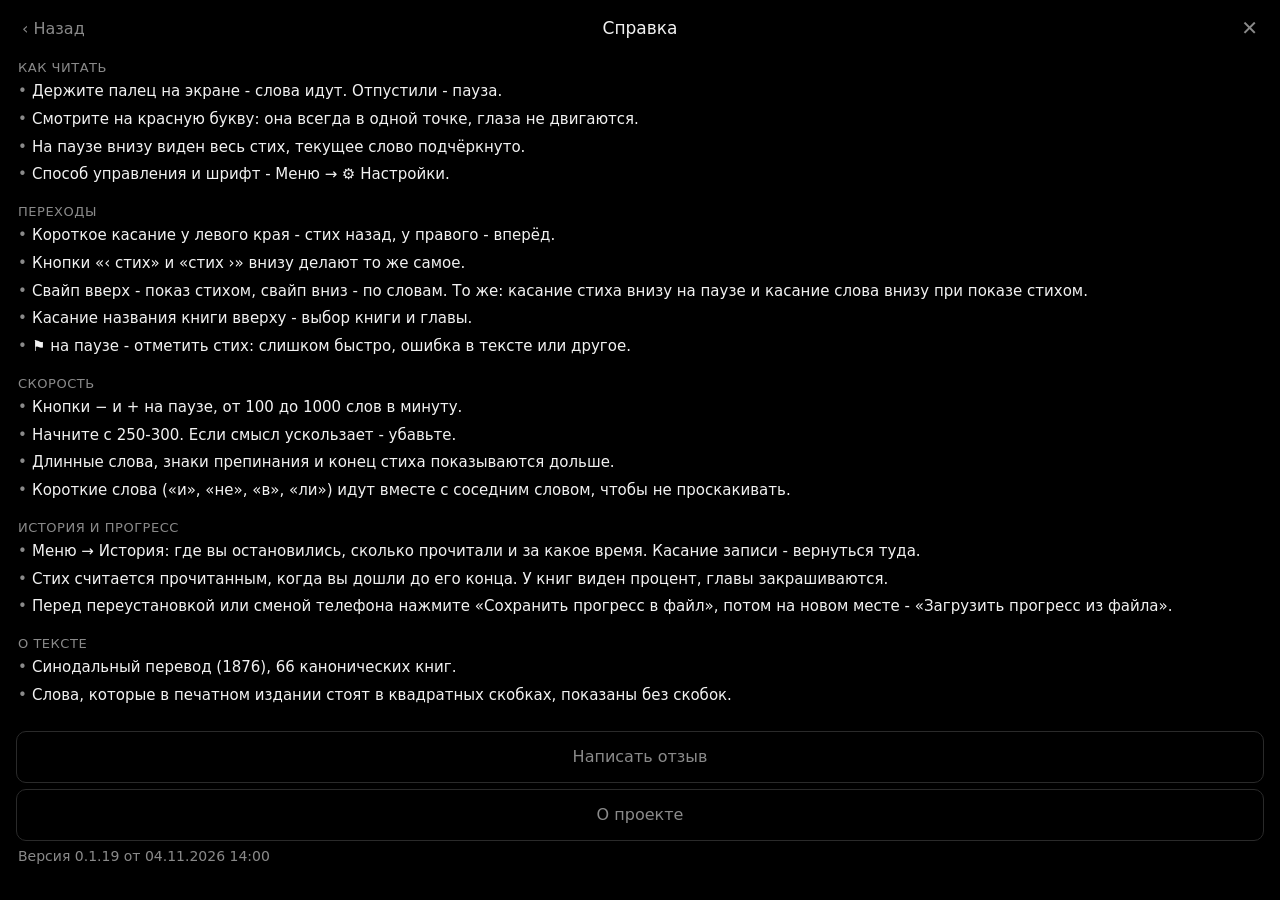
==== commit 493a3e4e: "Версия 0.1.19: Показ можно переключать на лету: свайпом вверх и вниз, касанием стиха внизу или слова" ====
--- a/index.html
+++ b/index.html
@@ -30,6 +30,7 @@
   </section>
 
   <p id="context"></p>
+  <button id="wordstrip" class="ui" type="button" aria-label="Показ по словам"><span id="sl"></span><span id="sp"></span><span id="sr"></span></button>
   <p id="hint">Держите палец на экране - слова побегут.<br>Отпустите - пауза.<br>Касание у левого или правого края - стих назад или вперёд.</p>
   <div id="flash"></div>
   <p id="install" hidden>Чтобы установить: «Поделиться» → «На экран Домой». Так приложение работает без интернета и не теряет прогресс.</p>
--- a/style.css
+++ b/style.css
@@ -198,6 +198,31 @@
 
 #verse.heading #vt sup { display: none; }
 
+/* внизу при показе стихом - строка со словом (как в показе по словам): касание возвращает к словам */
+#wordstrip {
+  display: none;
+  grid-template-columns: 1fr auto 1fr;
+  align-items: center;
+  height: 64px;
+  margin-top: 8px;
+  padding: 0 8px;
+  border: 1px solid var(--faint);
+  border-radius: 12px;
+  background: none;
+  color: var(--fg);
+  font-size: var(--fs, 28px);
+  line-height: 1.2;
+  white-space: pre;
+  font-family: var(--read-font, inherit);
+  transition: opacity .25s;
+}
+
+#wordstrip #sl { text-align: right; }
+#wordstrip #sp { color: var(--accent); }
+#wordstrip #sr { text-align: left; }
+body.verse-view #wordstrip { display: grid; }
+body.verse-view #hint { bottom: calc(190px + env(safe-area-inset-bottom)); }
+
 /* ручной показ: скорости нет - слова сами не идут */
 body.manual #speed { display: none; }
 
@@ -342,6 +367,7 @@
 
 body.playing #top,
 body.playing #context,
+body.playing #wordstrip,
 body.playing #controls { opacity: 0; }
 
 body.playing #hint,
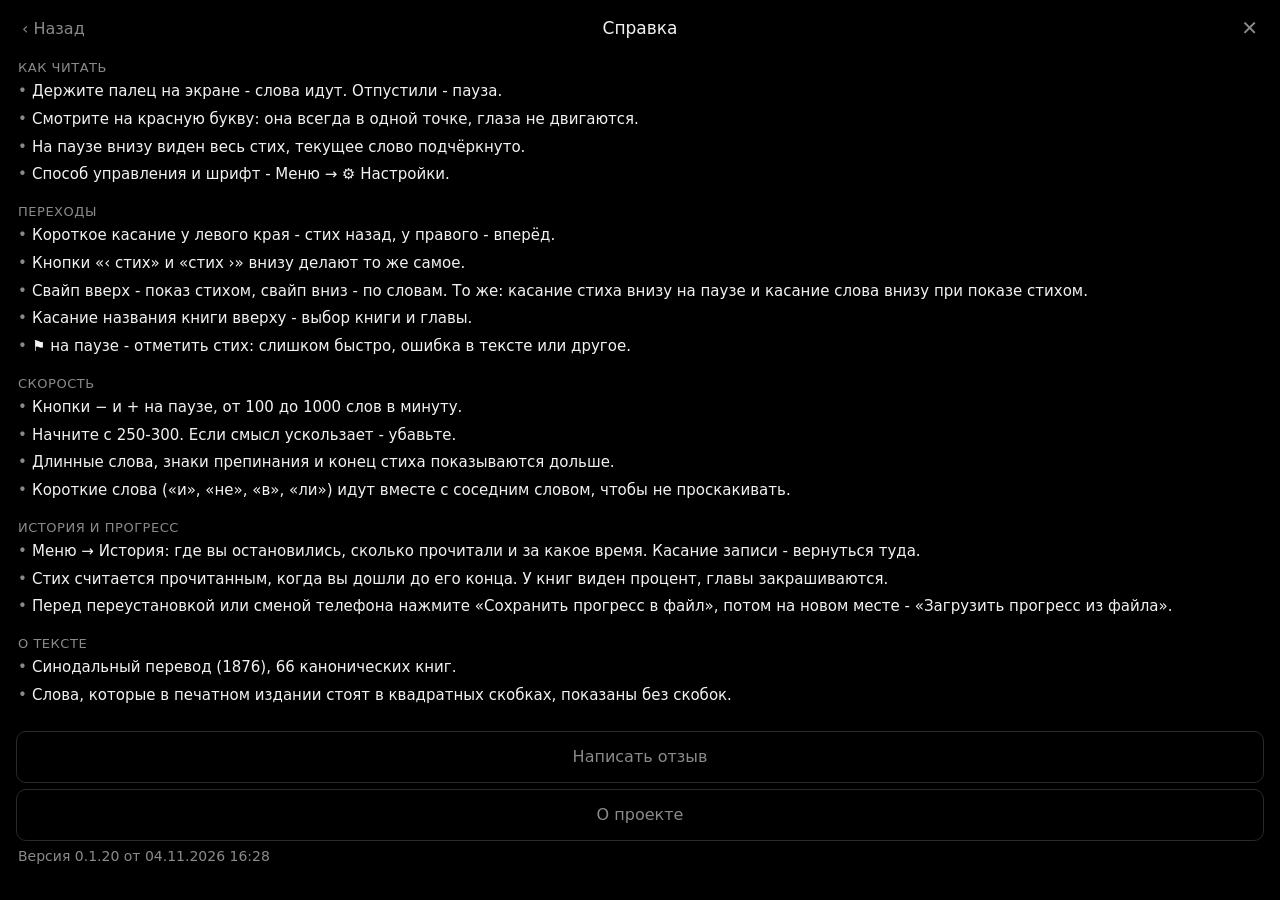
==== commit 63a33620: "Версия 0.1.20: Можно поделиться стихом: иконка рядом с флажком. Co-Authored-By: Claude Opus 5.5 <nor" ====
--- a/index.html
+++ b/index.html
@@ -18,6 +18,7 @@
 <main id="reader">
   <header id="top">
     <button id="ref" class="ui" type="button"></button>
+    <button id="share" class="ui" type="button" aria-label="Поделиться стихом"><svg viewBox="0 0 24 24" width="20" height="20" fill="none" stroke="currentColor" stroke-width="1.8" stroke-linecap="round" stroke-linejoin="round" aria-hidden="true"><circle cx="18" cy="5" r="2.6"/><circle cx="6" cy="12" r="2.6"/><circle cx="18" cy="19" r="2.6"/><path d="M8.3 10.8l7.4-4.4M8.3 13.2l7.4 4.4"/></svg></button>
     <button id="flag" class="ui" type="button" aria-label="Отметить стих">&#x2691;&#xFE0E;</button>
     <div id="progress"><div id="bar"></div></div>
   </header>
@@ -33,6 +34,7 @@
   <button id="wordstrip" class="ui" type="button" aria-label="Показ по словам"><span id="sl"></span><span id="sp"></span><span id="sr"></span></button>
   <p id="hint">Держите палец на экране - слова побегут.<br>Отпустите - пауза.<br>Касание у левого или правого края - стих назад или вперёд.</p>
   <div id="flash"></div>
+  <div id="toast" role="status"></div>
   <p id="install" hidden>Чтобы установить: «Поделиться» → «На экран Домой». Так приложение работает без интернета и не теряет прогресс.</p>
   <div id="update" class="ui" hidden>
     <p id="update-text"></p>
--- a/style.css
+++ b/style.css
@@ -86,6 +86,38 @@
 
 #flag[hidden] { display: none; }
 
+/* поделиться стихом (на паузе), слева от флажка */
+#share {
+  position: absolute;
+  top: 8px;
+  right: 36px;
+  width: 44px;
+  height: 44px;
+  color: var(--dim);
+  display: flex;
+  align-items: center;
+  justify-content: center;
+}
+
+#share[hidden] { display: none; }
+
+#toast {
+  position: fixed;
+  left: 50%;
+  bottom: calc(120px + env(safe-area-inset-bottom));
+  transform: translateX(-50%);
+  padding: 10px 16px;
+  border-radius: 10px;
+  background: #222;
+  color: var(--fg);
+  font-size: 15px;
+  opacity: 0;
+  pointer-events: none;
+  transition: opacity .25s;
+}
+
+#toast.on { opacity: 1; }
+
 #ref {
   display: block;
   margin: 0 auto;
@@ -94,6 +126,8 @@
   font-size: 15px;
   letter-spacing: .02em;
 }
+
+#ref.shift { margin-left: 0; }
 
 #progress {
   height: 2px;
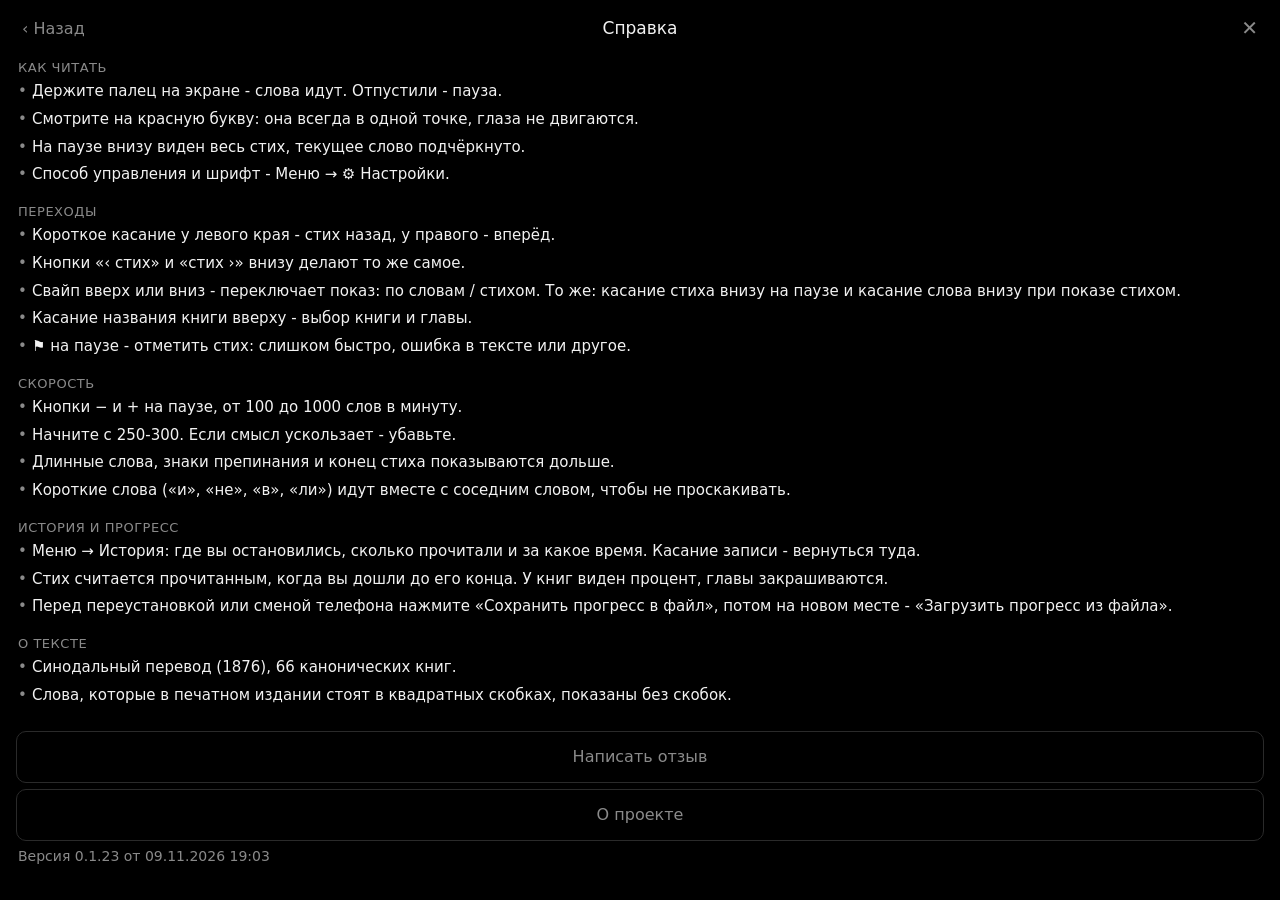
==== commit 6c4ea186: "Версия 0.1.23: Приложение теперь сообщает об обновлении и показывает, что нового. Co-Authored-By: Cl" ====
--- a/index.html
+++ b/index.html
@@ -74,6 +74,15 @@
   <input id="import-file" type="file" hidden>
 </div>
 
+<div id="whatsnew" class="ui" role="dialog" aria-modal="true" aria-labelledby="whatsnew-title" hidden>
+  <div id="whatsnew-box">
+    <h2 id="whatsnew-title"></h2>
+    <p id="whatsnew-sub">Что нового:</p>
+    <ul id="whatsnew-list"></ul>
+    <button id="whatsnew-ok" type="button">Понятно</button>
+  </div>
+</div>
+
 <script src="bible.js"></script>
 <script src="version.js"></script>
 <script src="app.js"></script>
--- a/style.css
+++ b/style.css
@@ -341,6 +341,77 @@
 #update-go { color: var(--fg); }
 #update-buttons[hidden] { display: none; }
 
+/* окно «Приложение обновилось - что нового» (один раз после обновления) */
+#whatsnew {
+  position: fixed;
+  inset: 0;
+  z-index: 20;
+  display: flex;
+  align-items: center;
+  justify-content: center;
+  padding: calc(env(safe-area-inset-top) + 16px) 16px calc(env(safe-area-inset-bottom) + 16px);
+  background: rgba(0, 0, 0, .82);
+  touch-action: pan-y;
+}
+
+#whatsnew[hidden] { display: none; }
+
+#whatsnew-box {
+  display: flex;
+  flex-direction: column;
+  width: 100%;
+  max-width: 420px;
+  max-height: 100%;
+  padding: 18px 16px 16px;
+  border: 1px solid var(--faint);
+  border-radius: 14px;
+  background: #111;
+}
+
+#whatsnew-title {
+  font-size: 17px;
+  font-weight: 500;
+  line-height: 1.3;
+}
+
+#whatsnew-sub {
+  margin-top: 10px;
+  color: var(--dim);
+  font-size: 14px;
+}
+
+#whatsnew-list {
+  flex: 1 1 auto;
+  min-height: 0;
+  margin: 8px 0 16px;
+  padding: 0;
+  list-style: none;
+  overflow-y: auto;
+  overscroll-behavior: contain;
+  scrollbar-width: thin;
+  scrollbar-color: var(--dim) transparent;
+  color: var(--dim);
+  font-size: 15px;
+  line-height: 1.4;
+}
+
+#whatsnew-list li { padding: 6px 0; }
+#whatsnew-list li + li { border-top: 1px solid var(--faint); }
+#whatsnew-list b { color: var(--fg); font-weight: 500; }
+#whatsnew-list .wn-one { margin: 6px 0; color: var(--fg); }
+
+#whatsnew-ok {
+  flex: none;
+  width: 100%;
+  min-height: 48px;
+  border: 1px solid var(--accent);
+  border-radius: 10px;
+  color: var(--fg);
+  font-size: 16px;
+}
+
+#whatsnew-ok:focus-visible { outline: 1px solid var(--dim); outline-offset: 3px; }
+
 /* подсветка края при переходе по стиху */
 #flash {
   position: absolute;
@@ -607,6 +678,102 @@
   font-size: 12px;
 }
 
+/* график «слов по дням» (dayChart в app.js) */
+.dchart {
+  margin: 0 0 8px;
+  padding: 10px 12px 8px;
+  border-radius: 10px;
+  background: #111;
+}
+
+.dchart-head {
+  display: flex;
+  justify-content: space-between;
+  align-items: baseline;
+  gap: 8px;
+  margin-bottom: 6px;
+  font-size: 13px;
+  white-space: nowrap;
+}
+
+.dchart-max {
+  color: var(--dim, #8a8a8a);
+  font-size: 12px;
+}
+
+.dchart-bars {
+  display: flex;
+  gap: 1px;
+  height: 84px;
+  touch-action: pan-y;
+  user-select: none;
+  -webkit-user-select: none;
+  cursor: pointer;
+}
+
+.dchart-col {
+  flex: 1 1 0;
+  min-width: 0;
+  display: flex;
+  align-items: flex-end;
+  border-radius: 2px;
+}
+
+.dchart-col.on {
+  background: #1d1d1d;
+}
+
+.dchart-bar {
+  display: block;
+  width: 100%;
+  min-height: 2px;
+  border-radius: 1px 1px 0 0;
+  background: var(--dim, #8a8a8a);
+  opacity: .7;
+}
+
+.dchart-bar.zero {
+  height: 1px;
+  min-height: 1px;
+  border-radius: 0;
+  background: var(--faint, #2a2a2a);
+  opacity: 1;
+}
+
+.dchart-col.on .dchart-bar {
+  background: var(--accent, #ff453a);
+  opacity: 1;
+}
+
+.dchart-col.on .dchart-bar.zero {
+  height: 2px;
+  min-height: 2px;
+}
+
+.dchart-info {
+  margin: 8px 0 0;
+  font-size: 14px;
+  line-height: 1.3;
+}
+
+.dchart-hint,
+.dchart-sum,
+.dchart-empty {
+  margin: 4px 0 0;
+  color: var(--dim, #8a8a8a);
+  font-size: 12px;
+  line-height: 1.35;
+}
+
+.dchart-hint {
+  opacity: .75;
+}
+
+.dchart-empty {
+  margin: 0;
+  font-size: 13px;
+}
+
 .history h3 {
   margin: 16px 2px 6px;
   color: var(--dim);
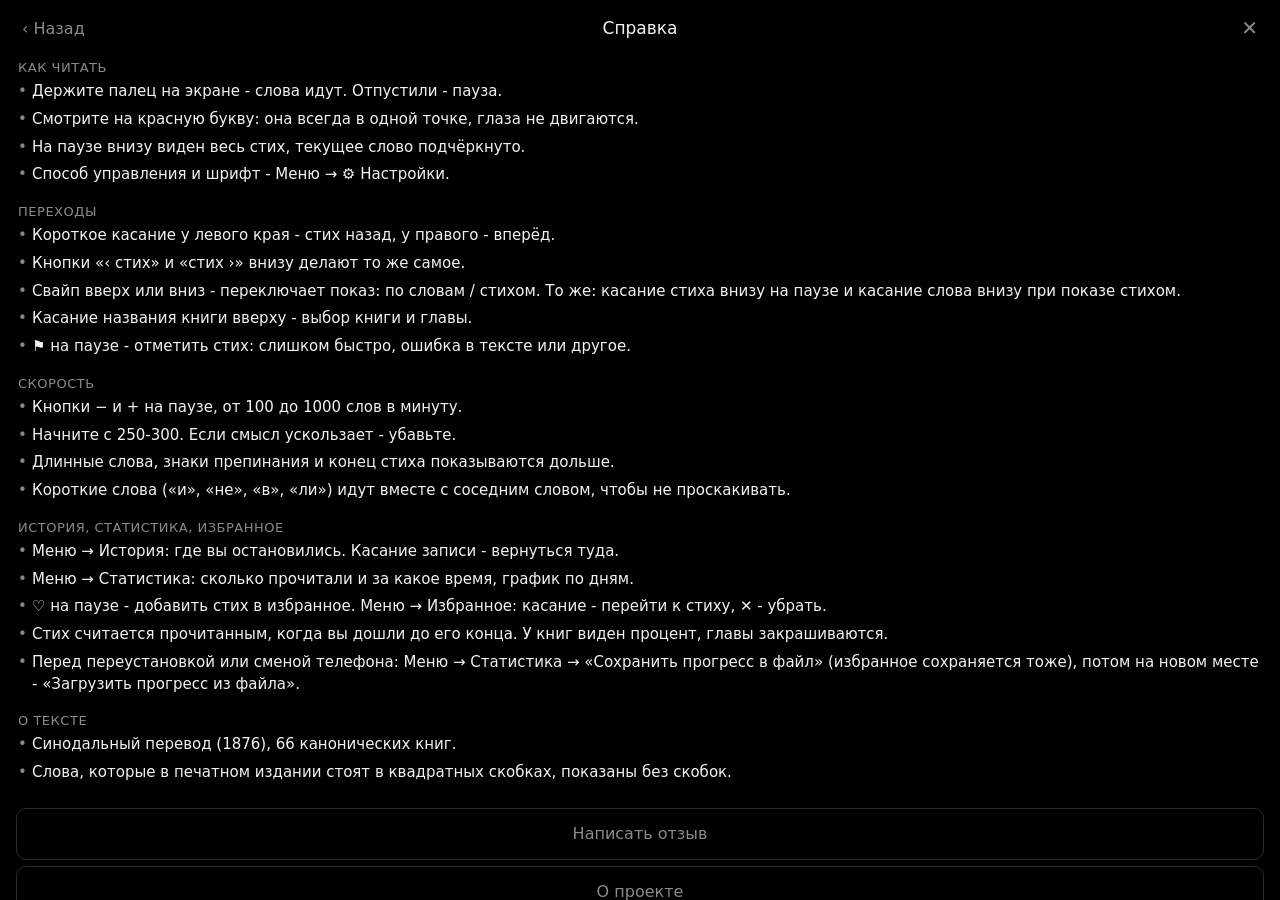
==== commit df906661: "Версия 0.1.24: Стихи можно добавлять в избранное: ♡ на паузе. В меню теперь отдельные вкладки «Истор" ====
--- a/index.html
+++ b/index.html
@@ -18,6 +18,7 @@
 <main id="reader">
   <header id="top">
     <button id="ref" class="ui" type="button"></button>
+    <button id="fav" class="ui" type="button" aria-label="В избранное"><svg viewBox="0 0 24 24" width="20" height="20" fill="none" stroke="currentColor" stroke-width="1.8" stroke-linecap="round" stroke-linejoin="round" aria-hidden="true"><path d="M12 19.5s-7.5-4.6-7.5-10A4.2 4.2 0 0 1 12 7a4.2 4.2 0 0 1 7.5 2.5c0 5.4-7.5 10-7.5 10z"/></svg></button>
     <button id="share" class="ui" type="button" aria-label="Поделиться стихом"><svg viewBox="0 0 24 24" width="20" height="20" fill="none" stroke="currentColor" stroke-width="1.8" stroke-linecap="round" stroke-linejoin="round" aria-hidden="true"><circle cx="18" cy="5" r="2.6"/><circle cx="6" cy="12" r="2.6"/><circle cx="18" cy="19" r="2.6"/><path d="M8.3 10.8l7.4-4.4M8.3 13.2l7.4 4.4"/></svg></button>
     <button id="flag" class="ui" type="button" aria-label="Отметить стих">&#x2691;&#xFE0E;</button>
     <div id="progress"><div id="bar"></div></div>
@@ -69,6 +70,8 @@
     <button type="button" data-tab="nt">Новый Завет</button>
     <button type="button" data-tab="ot">Ветхий Завет</button>
     <button type="button" data-tab="hist">История</button>
+    <button type="button" data-tab="stat">Статистика</button>
+    <button type="button" data-tab="fav">Избранное</button>
   </div>
   <div id="menu-list"></div>
   <input id="import-file" type="file" hidden>
--- a/style.css
+++ b/style.css
@@ -86,6 +86,23 @@
 
 #flag[hidden] { display: none; }
 
+/* в избранное (на паузе), слева от «поделиться» */
+#fav {
+  position: absolute;
+  top: 8px;
+  right: 80px;
+  width: 44px;
+  height: 44px;
+  color: var(--dim);
+  display: flex;
+  align-items: center;
+  justify-content: center;
+}
+
+#fav[hidden] { display: none; }
+#fav.on { color: var(--accent); }
+#fav.on svg { fill: currentColor; }
+
 /* поделиться стихом (на паузе), слева от флажка */
 #share {
   position: absolute;
@@ -106,6 +123,8 @@
   left: 50%;
   bottom: calc(120px + env(safe-area-inset-bottom));
   transform: translateX(-50%);
+  width: max-content;
+  max-width: calc(100vw - 32px);
   padding: 10px 16px;
   border-radius: 10px;
   background: #222;
@@ -128,6 +147,12 @@
 }
 
 #ref.shift { margin-left: 0; }
+
+/* совсем длинное название («1-е Фессалоникийцам 5:28») на узком экране: ещё и мельче, чтобы не налезало на значки */
+#ref.tight {
+  padding-left: 0;
+  font-size: 13px;
+}
 
 #progress {
   height: 2px;
@@ -564,8 +589,10 @@
 }
 #menu-close { text-align: right; font-size: 20px; }
 
+/* две строки: Новый / Ветхий Завет - по половине, История / Статистика / Избранное - по трети */
 #tabs {
-  display: flex;
+  display: grid;
+  grid-template-columns: repeat(6, 1fr);
   gap: 8px;
   margin-bottom: 12px;
 }
@@ -573,12 +600,14 @@
 #tabs[hidden] { display: none; }
 
 #tabs button {
-  flex: 1;
+  grid-column: span 2;
   min-height: 44px;
   border-radius: 22px;
   color: var(--dim);
   border: 1px solid var(--faint);
 }
+
+#tabs button:nth-child(-n+2) { grid-column: span 3; }
 
 #tabs button.on {
   color: var(--fg);
@@ -593,7 +622,7 @@
 
 .books {
   display: grid;
-  grid-template-columns: 1fr 1fr;
+  grid-template-columns: repeat(2, minmax(0, 1fr)); /* minmax(0, ...) - иначе длинное название растягивает колонку за край экрана */
   gap: 6px;
 }
 
@@ -636,12 +665,20 @@
 
 .books button {
   display: flex;
+  flex-wrap: wrap; /* на узком экране процент уходит под название, а не режет слово */
   align-items: center;
   justify-content: space-between;
-  gap: 6px;
+  gap: 0 6px;
+}
+
+.books span { min-width: 0; }
+
+@media (max-width: 340px) {
+  .books button { padding: 8px 10px; font-size: 14px; }
 }
 
 .books small {
+  flex: none;
   color: var(--dim);
   font-size: 12px;
 }
@@ -805,6 +842,35 @@
   font-size: 12px;
 }
 
+/* избранное: строка + кнопка убрать */
+.fav-row {
+  display: flex;
+  align-items: center;
+  margin-bottom: 6px;
+  border-radius: 10px;
+  background: #111;
+}
+
+.history .fav-row button.go {
+  flex: 1;
+  min-width: 0;
+  margin: 0;
+  background: none;
+}
+
+.history .fav-row button.del {
+  flex: none;
+  width: 44px;
+  min-height: 44px;
+  height: 44px;
+  margin: 0 2px 0 0;
+  padding: 0;
+  background: none;
+  color: var(--dim);
+  text-align: center;
+  font-size: 17px;
+}
+
 .tools {
   margin-top: 24px;
 }
